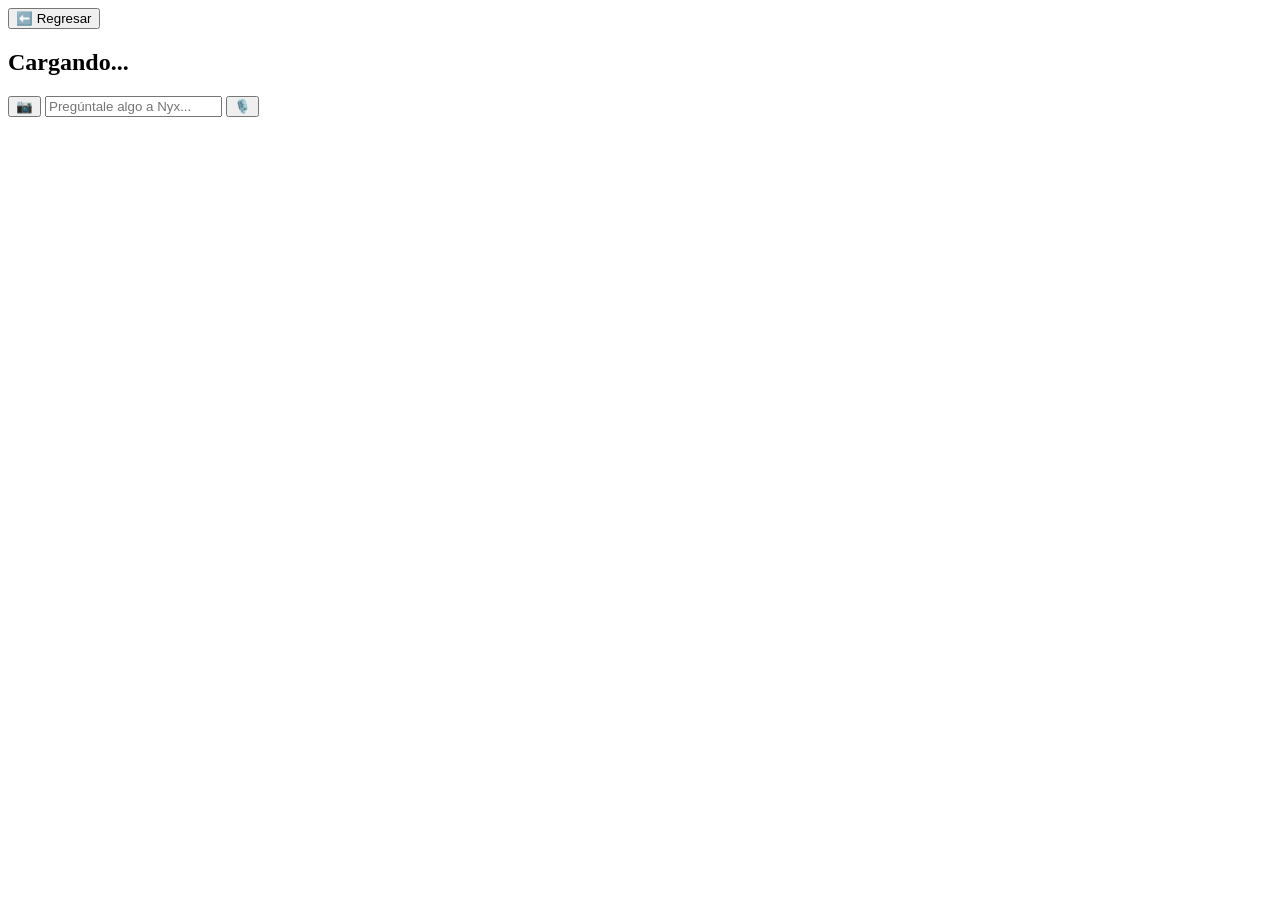
==== index.html @ ebd2a8d7 "Add initial HTML structure for ClaroPaso - Nyx" ====
<!DOCTYPE html>
<html lang="es">
<head>
    <meta charset="UTF-8">
    <meta name="viewport" content="width=device-width, initial-scale=1.0">
    <link rel="stylesheet" href="style.css">
    <title>ClaroPaso - Nyx</title>
</head>
<body>

<div class="pilar-container">
    <header class="pilar-header">
        <button class="btn-back" onclick="window.history.back()">⬅️ Regresar</button>
        <h2 id="pilar-title">Cargando...</h2> 
    </header>

    <div class="chat-area" id="chat-nyx">
        </div>

    <footer class="nyx-input-bar">
        <div class="input-wrapper">
            <button class="icon-btn" title="Subir documento">📷</button>
            <input type="text" id="chat-input" placeholder="Pregúntale algo a Nyx...">
            <button class="icon-btn" id="mic-btn" title="Dictar voz">🎙️</button>
        </div>
    </footer>
</div>

<script src="script.js"></script>
</body>
</html>
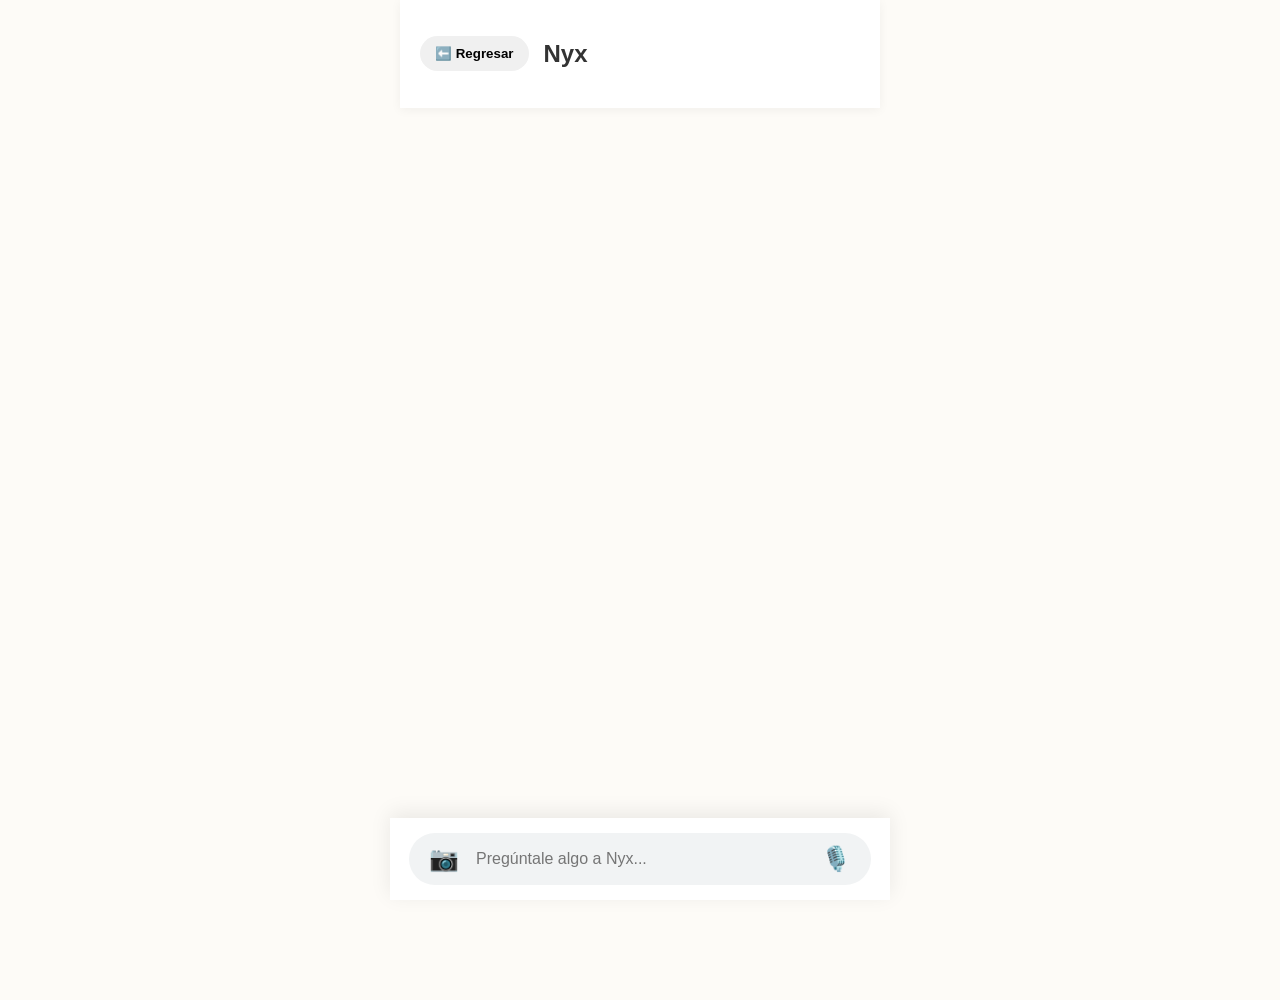
==== commit 38e8072e: "Update index.html" ====
--- a/index.html
+++ b/index.html
@@ -19,7 +19,10 @@
 
     <footer class="nyx-input-bar">
         <div class="input-wrapper">
-            <button class="icon-btn" title="Subir documento">📷</button>
+            <button class="icon-btn" id="camera-btn" title="Subir documento">📷</button>
+            
+            <input type="file" id="file-input" accept="image/*" style="display: none;">
+            
             <input type="text" id="chat-input" placeholder="Pregúntale algo a Nyx...">
             <button class="icon-btn" id="mic-btn" title="Dictar voz">🎙️</button>
         </div>
--- a/style.css
+++ b/style.css
@@ -0,0 +1,130 @@
+:root {
+    --bg-color: #FDFBF7;
+    --hogar: #FFD644;
+    --escuela: #4CAF50;
+    --salud: #FF5252;
+    --vision: #7B1FA2;
+    --dental: #E3F2FD;
+    --legal: #00BCD4;
+    --text: #333;
+    --nyx-blue: #1A237E;
+}
+
+body {
+    margin: 0;
+    font-family: 'Segoe UI', Roboto, sans-serif;
+    background-color: var(--bg-color);
+    color: var(--text);
+    padding-bottom: 100px; /* Espacio para que la barra no tape el contenido */
+}
+
+/* Contenedor Principal */
+.app-container, .pilar-container {
+    display: flex;
+    flex-direction: column;
+    min-height: 100vh;
+    max-width: 480px;
+    margin: 0 auto;
+    position: relative;
+}
+
+/* Encabezados */
+.main-header, .pilar-header {
+    padding: 20px;
+    display: flex;
+    align-items: center;
+    background: white;
+    box-shadow: 0 2px 10px rgba(0,0,0,0.05);
+}
+
+.logo { font-weight: bold; font-size: 1.5rem; color: var(--nyx-blue); flex-grow: 1; }
+
+/* Botón Regresar */
+.btn-back {
+    background: #f0f0f0;
+    border: none;
+    padding: 10px 15px;
+    border-radius: 20px;
+    margin-right: 15px;
+    cursor: pointer;
+    font-weight: 600;
+    display: flex;
+    align-items: center;
+    gap: 5px;
+}
+
+/* Cuadrícula de Tiles (Dashboard) */
+.dashboard-grid {
+    display: grid;
+    grid-template-columns: repeat(2, 1fr);
+    gap: 15px;
+    padding: 20px;
+}
+
+.tile {
+    border-radius: 24px;
+    display: flex;
+    flex-direction: column;
+    align-items: center;
+    justify-content: center;
+    font-weight: bold;
+    aspect-ratio: 1 / 1;
+    box-shadow: 0 4px 15px rgba(0,0,0,0.05);
+    cursor: pointer;
+    transition: transform 0.2s;
+}
+
+.tile:active { transform: scale(0.95); }
+.tile span { font-size: 2.5rem; margin-bottom: 8px; }
+
+/* Colores Dinámicos */
+.hogar { background-color: var(--hogar); }
+.escuela { background-color: var(--escuela); color: white; }
+.salud { background-color: var(--salud); color: white; }
+.vision { background-color: var(--vision); color: white; }
+.dental { background-color: var(--dental); border: 1px solid #eee; }
+.legal { background-color: var(--legal); color: white; }
+
+/* --- LA BARRA DE NYX (Fijada abajo) --- */
+.nyx-input-bar {
+    position: fixed;
+    bottom: 0;
+    left: 50%;
+    transform: translateX(-50%);
+    width: 100%;
+    max-width: 480px;
+    background: white;
+    padding: 15px 10px;
+    box-shadow: 0 -5px 20px rgba(0,0,0,0.08);
+    display: flex;
+    justify-content: center;
+    z-index: 1000;
+}
+
+.input-wrapper {
+    display: flex;
+    align-items: center;
+    background: #F1F3F4;
+    border-radius: 30px;
+    width: 90%;
+    padding: 5px 15px;
+}
+
+#chat-input {
+    flex: 1;
+    border: none;
+    background: transparent;
+    padding: 12px;
+    outline: none;
+    font-size: 16px;
+}
+
+.icon-btn {
+    background: none;
+    border: none;
+    font-size: 1.5rem;
+    cursor: pointer;
+    padding: 5px;
+    display: flex;
+    align-items: center;
+}
